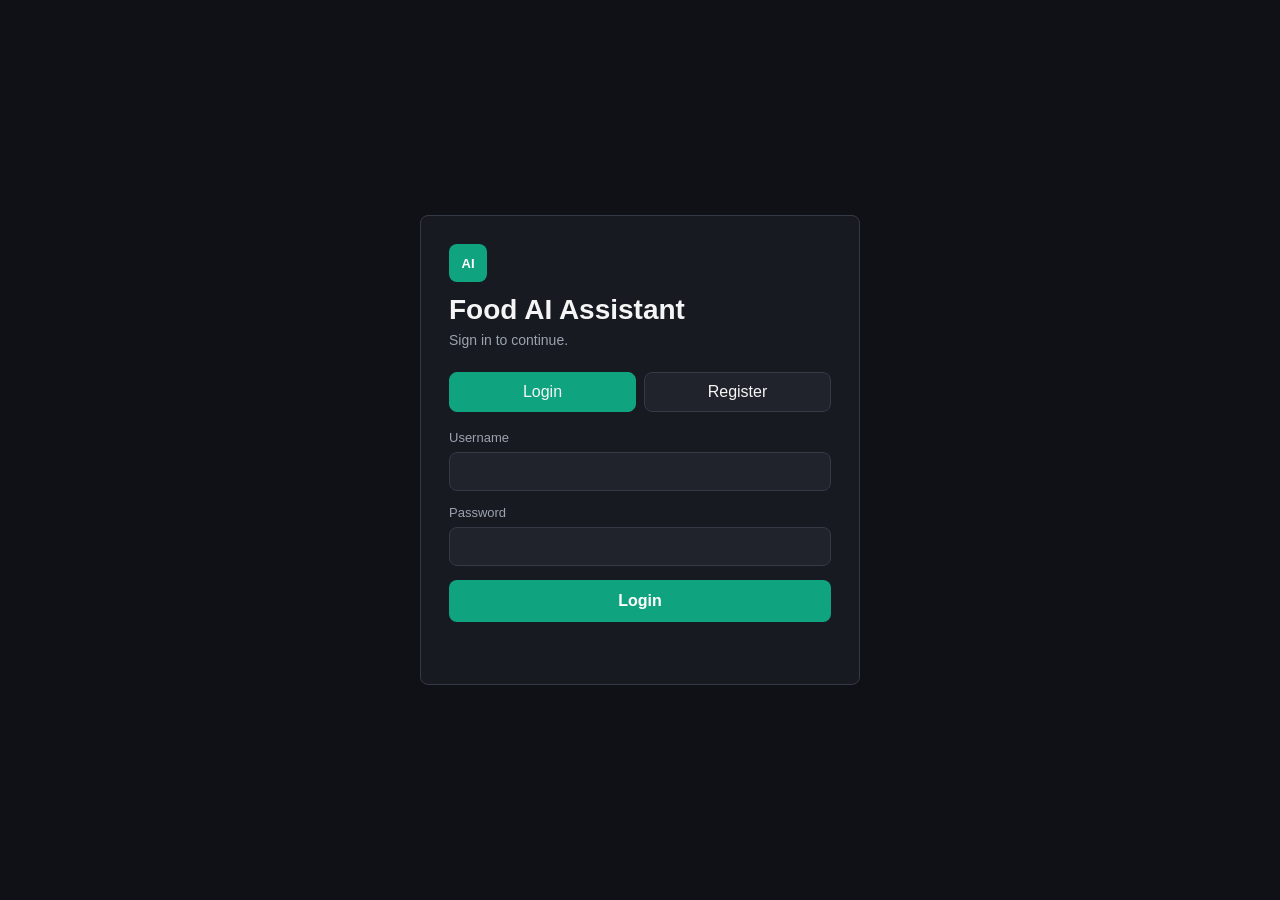
==== coordinator/src/main/resources/static/index.html @ 86141831 "Update" ====
<!DOCTYPE html>
<html lang="en">
<head>
    <meta charset="UTF-8">
    <meta name="viewport" content="width=device-width, initial-scale=1.0">
    <title>Food AI Assistant</title>
    <link rel="stylesheet" href="style.css">
</head>
<body>

<div class="app">
    <section class="auth-view" id="authView">
        <div class="auth-panel">
            <div class="brand-mark">AI</div>
            <h1>Food AI Assistant</h1>
            <p class="muted">Sign in to continue.</p>

            <div class="tabs" role="tablist">
                <button class="tab-button active" id="loginTab" type="button">Login</button>
                <button class="tab-button" id="registerTab" type="button">Register</button>
            </div>

            <form class="auth-form" id="loginForm">
                <label>
                    Username
                    <input id="loginUsername" autocomplete="username" required>
                </label>
                <label>
                    Password
                    <input id="loginPassword" type="password" autocomplete="current-password" required>
                </label>
                <button class="primary-button" type="submit">Login</button>
                <p class="form-message" id="loginMessage"></p>
            </form>

            <form class="auth-form hidden" id="registerForm">
                <label>
                    Username
                    <input id="registerUsername" autocomplete="username" required>
                </label>
                <label>
                    Password
                    <input id="registerPassword" type="password" autocomplete="new-password" required>
                </label>
                <label>
                    What do you like to eat?
                    <textarea id="registerLikes" rows="2" placeholder="Rice, noodles, chicken..." required></textarea>
                </label>
                <label>
                    Allergic to what?
                    <textarea id="registerAllergies" rows="2" placeholder="Peanuts, shrimp, milk..."></textarea>
                </label>
                <label>
                    Diet
                    <select id="registerDiet" required>
                        <option value="">Choose one</option>
                        <option value="none">No specific diet</option>
                        <option value="vegetarian">Vegetarian</option>
                        <option value="vegan">Vegan</option>
                        <option value="halal">Halal</option>
                        <option value="keto">Keto</option>
                        <option value="low-carb">Low carb</option>
                    </select>
                </label>
                <button class="primary-button" type="submit">Create account</button>
                <p class="form-message" id="registerMessage"></p>
            </form>
        </div>
    </section>

    <section class="admin-view hidden" id="adminView">
        <header class="topbar">
            <div>
                <div class="eyebrow">Admin</div>
                <h1>Dashboard</h1>
            </div>
            <button class="secondary-button" id="adminLogoutButton" type="button">Logout</button>
        </header>

        <main class="dashboard">
            <h2>Dashboard</h2>
            <p>Add dishes for the food database.</p>
            <div class="stats-row">
                <div class="stat-card">
                    <span>Registered users</span>
                    <strong id="registeredUserCount">0</strong>
                </div>
                <div class="stat-card">
                    <span>Admin account</span>
                    <strong id="adminUsername">admin</strong>
                </div>
            </div>

            <section class="admin-section">
                <h3>Add New Dish</h3>
                <form class="dish-form" id="dishForm">
                    <label>
                        Dish name
                        <input id="dishName" placeholder="Fried rice" required>
                    </label>
                    <label>
                        Ingredients
                        <textarea id="dishIngredients" rows="3" placeholder="rice, egg, onion, soy sauce" required></textarea>
                    </label>
                    <label>
                        Way to cook it
                        <textarea id="dishCookingMethod" rows="5" placeholder="Describe the cooking steps..." required></textarea>
                    </label>
                    <button class="primary-button" type="submit">Save dish</button>
                    <p class="form-message" id="dishMessage"></p>
                </form>
            </section>

            <section class="admin-section">
                <h3>Saved Dishes</h3>
                <div class="dish-list" id="dishList"></div>
            </section>
        </main>
    </section>

    <section class="chat-view hidden" id="chatView">
        <header class="topbar">
            <div>
                <div class="eyebrow">Food AI Assistant</div>
                <h1 id="userGreeting">Welcome</h1>
            </div>
            <button class="secondary-button" id="userLogoutButton" type="button">Logout</button>
        </header>

        <main class="chat-wrapper">
            <section class="profile-summary" id="profileSummary"></section>

            <section class="chat" id="chat">
                <div class="message assistant-message">
                    <div class="avatar">AI</div>
                    <div class="bubble">
                        Hi! What kind of meal are you looking for today?
                    </div>
                </div>
            </section>
        </main>

        <form class="input-area" id="chatForm">
            <div class="input-box">
                <textarea
                    id="messageInput"
                    rows="1"
                    placeholder="Message Food AI Assistant..."
                ></textarea>

                <button type="submit" id="sendButton" aria-label="Send message">
                    Send
                </button>
            </div>
        </form>
    </section>
</div>

<script src="app.js"></script>
</body>
</html>
---- coordinator/src/main/resources/static/style.css ----
* {
  box-sizing: border-box;
}

:root {
  --bg-main: #0f1117;
  --bg-soft: #171a21;
  --bg-input: #20232c;
  --bg-user: #2f333d;
  --bg-assistant: #181b22;
  --border: #343946;
  --text-main: #f5f5f5;
  --text-muted: #9ca3af;
  --green: #10a37f;
  --green-hover: #0d8f70;
  --danger: #ef4444;
}

body {
  margin: 0;
  background: var(--bg-main);
  color: var(--text-main);
  font-family: Arial, Helvetica, sans-serif;
}

button,
input,
select,
textarea {
  font: inherit;
}

button {
  border: none;
  cursor: pointer;
}

.hidden {
  display: none !important;
}

.app {
  min-height: 100vh;
}

.auth-view {
  min-height: 100vh;
  display: grid;
  place-items: center;
  padding: 24px;
}

.auth-panel {
  width: min(100%, 440px);
  background: var(--bg-soft);
  border: 1px solid var(--border);
  border-radius: 8px;
  padding: 28px;
}

.brand-mark,
.avatar {
  width: 38px;
  height: 38px;
  border-radius: 8px;
  background: var(--green);
  display: flex;
  align-items: center;
  justify-content: center;
  color: white;
  font-size: 13px;
  font-weight: 700;
  flex-shrink: 0;
}

.auth-panel h1,
.topbar h1 {
  margin: 12px 0 6px;
  font-size: 28px;
}

.muted,
.eyebrow {
  margin: 0;
  color: var(--text-muted);
  font-size: 14px;
}

.tabs {
  display: grid;
  grid-template-columns: 1fr 1fr;
  gap: 8px;
  margin: 24px 0 18px;
}

.tab-button,
.secondary-button {
  min-height: 40px;
  border-radius: 8px;
  background: var(--bg-input);
  color: var(--text-main);
  border: 1px solid var(--border);
}

.tab-button.active {
  background: var(--green);
  border-color: var(--green);
}

.auth-form {
  display: grid;
  gap: 14px;
}

label {
  display: grid;
  gap: 7px;
  color: var(--text-muted);
  font-size: 13px;
}

input,
select,
textarea {
  width: 100%;
  border: 1px solid var(--border);
  border-radius: 8px;
  outline: none;
  background: var(--bg-input);
  color: var(--text-main);
  padding: 11px 12px;
}

textarea {
  resize: vertical;
}

.primary-button {
  min-height: 42px;
  border-radius: 8px;
  background: var(--green);
  color: white;
  font-weight: 700;
}

.primary-button:hover {
  background: var(--green-hover);
}

.form-message {
  min-height: 20px;
  margin: 0;
  color: var(--danger);
  font-size: 13px;
}

.form-message.success {
  color: var(--green);
}

.topbar {
  min-height: 76px;
  padding: 16px 24px;
  border-bottom: 1px solid var(--border);
  display: flex;
  align-items: center;
  justify-content: space-between;
  gap: 18px;
}

.topbar h1 {
  margin: 2px 0 0;
  font-size: 22px;
}

.dashboard {
  width: min(100%, 960px);
  margin: 0 auto;
  padding: 28px 18px;
}

.dashboard h2 {
  margin: 0 0 8px;
}

.stats-row {
  display: grid;
  grid-template-columns: repeat(2, minmax(0, 1fr));
  gap: 14px;
  margin-top: 20px;
}

.stat-card,
.profile-summary {
  background: var(--bg-soft);
  border: 1px solid var(--border);
  border-radius: 8px;
  padding: 16px;
}

.stat-card span,
.profile-summary span {
  display: block;
  color: var(--text-muted);
  font-size: 13px;
}

.stat-card strong {
  display: block;
  margin-top: 8px;
  font-size: 24px;
}

.admin-section {
  margin-top: 24px;
  background: var(--bg-soft);
  border: 1px solid var(--border);
  border-radius: 8px;
  padding: 18px;
}

.admin-section h3 {
  margin: 0 0 16px;
  font-size: 18px;
}

.dish-form {
  display: grid;
  gap: 14px;
}

.dish-list {
  display: grid;
  gap: 12px;
}

.dish-item {
  background: var(--bg-input);
  border: 1px solid var(--border);
  border-radius: 8px;
  padding: 14px;
}

.dish-item h4 {
  margin: 0 0 8px;
  font-size: 16px;
}

.dish-item p {
  margin: 6px 0 0;
  color: #d5d7dc;
  font-size: 14px;
  line-height: 1.5;
}

.chat-view {
  min-height: 100vh;
  padding-bottom: 98px;
}

.chat-wrapper {
  width: 100%;
  max-width: 860px;
  margin: 0 auto;
  padding: 24px 18px 44px;
}

.profile-summary {
  display: grid;
  grid-template-columns: repeat(3, minmax(0, 1fr));
  gap: 12px;
  margin-bottom: 24px;
}

.profile-summary strong {
  display: block;
  margin-top: 5px;
  font-size: 14px;
}

.chat {
  width: 100%;
}

.message {
  display: flex;
  align-items: flex-start;
  gap: 14px;
  margin-bottom: 24px;
}

.user-message {
  flex-direction: row-reverse;
}

.user-message .avatar {
  background: var(--danger);
}

.bubble {
  max-width: 720px;
  padding: 14px 17px;
  border-radius: 18px;
  font-size: 15px;
  line-height: 1.55;
  white-space: pre-wrap;
}

.assistant-message .bubble {
  background: var(--bg-assistant);
  border-top-left-radius: 6px;
}

.user-message .bubble {
  background: var(--bg-user);
  border-top-right-radius: 6px;
}

.input-area {
  position: fixed;
  left: 0;
  right: 0;
  bottom: 0;
  padding: 18px;
  background: linear-gradient(to top, var(--bg-main) 70%, rgba(15, 17, 23, 0));
}

.input-box {
  max-width: 860px;
  margin: 0 auto;
  display: flex;
  align-items: flex-end;
  gap: 10px;
  background: var(--bg-input);
  border: 1px solid var(--border);
  border-radius: 14px;
  padding: 10px;
  box-shadow: 0 8px 32px rgba(0, 0, 0, 0.35);
}

.input-box textarea {
  flex: 1;
  border: none;
  background: transparent;
  max-height: 160px;
}

#sendButton {
  min-width: 64px;
  min-height: 38px;
  border-radius: 8px;
  background: var(--green);
  color: white;
  font-weight: 700;
}

#sendButton:disabled {
  background: #555;
  cursor: not-allowed;
}

.typing {
  color: var(--text-muted);
}

.result-card {
  margin-top: 12px;
  padding: 14px;
  background: #20242d;
  border: 1px solid #333946;
  border-radius: 8px;
}

.result-title {
  font-size: 16px;
  font-weight: 700;
  margin-bottom: 6px;
}

.result-info {
  color: #c4c4c4;
  font-size: 14px;
  margin-bottom: 4px;
}

.match-pill {
  display: inline-block;
  margin-top: 8px;
  padding: 4px 9px;
  background: var(--green);
  border-radius: 999px;
  font-size: 12px;
  color: white;
}

@media (max-width: 700px) {
  .topbar {
    align-items: flex-start;
    flex-direction: column;
  }

  .stats-row,
  .profile-summary {
    grid-template-columns: 1fr;
  }

  .chat-wrapper {
    padding-left: 12px;
    padding-right: 12px;
  }

  .bubble {
    max-width: 100%;
  }
}
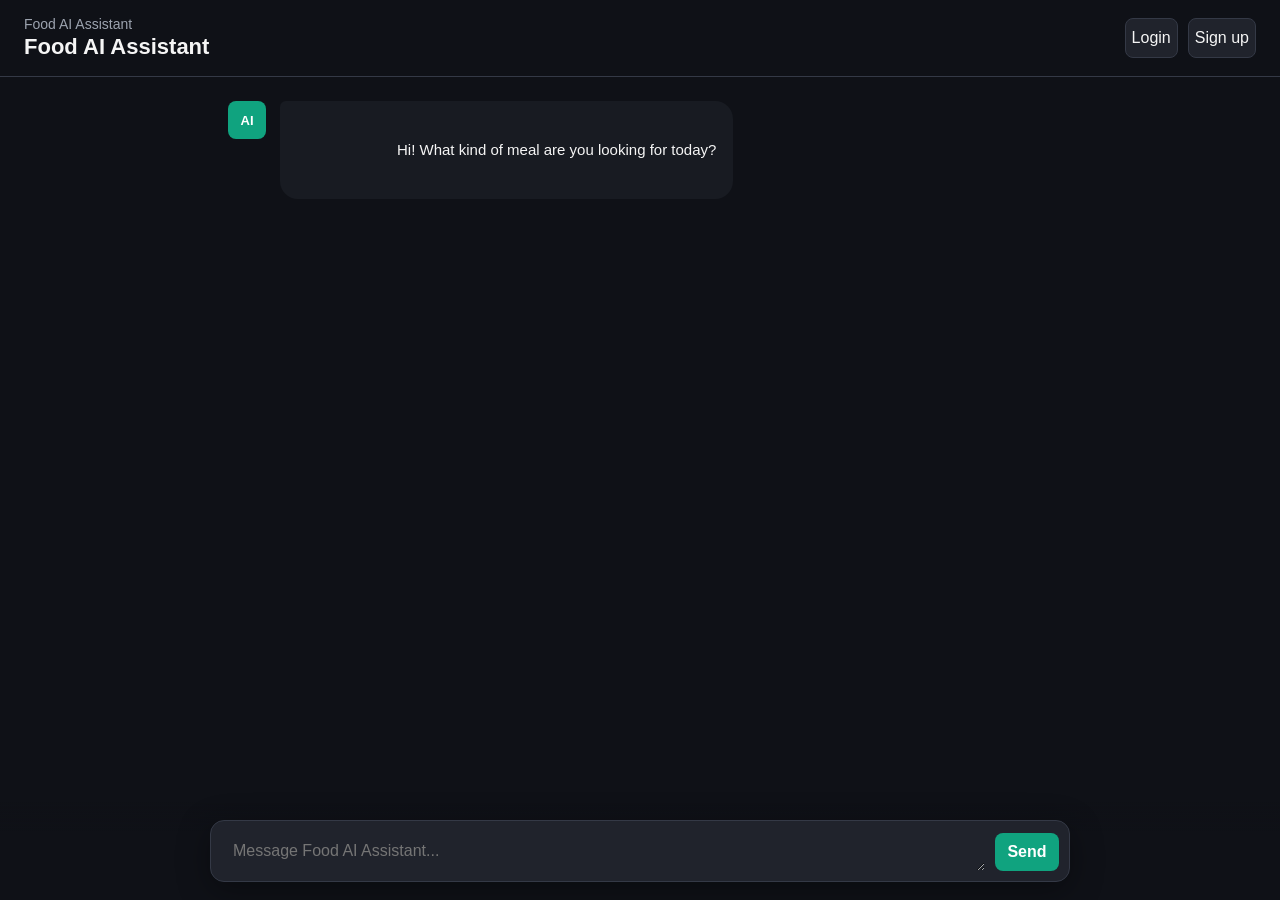
==== commit 7aa4912c: "Update website" ====
--- a/coordinator/src/main/resources/static/index.html
+++ b/coordinator/src/main/resources/static/index.html
@@ -13,7 +13,8 @@
         <div class="auth-panel">
             <div class="brand-mark">AI</div>
             <h1>Food AI Assistant</h1>
-            <p class="muted">Sign in to continue.</p>
+            <p class="muted">Sign in or create an account to save food preferences.</p>
+            <button class="secondary-button full-width-button" id="backToChatButton" type="button">Back to chat</button>
 
             <div class="tabs" role="tablist">
                 <button class="tab-button active" id="loginTab" type="button">Login</button>
@@ -74,7 +75,10 @@
                 <div class="eyebrow">Admin</div>
                 <h1>Dashboard</h1>
             </div>
-            <button class="secondary-button" id="adminLogoutButton" type="button">Logout</button>
+            <div class="topbar-actions">
+                <button class="secondary-button" id="adminChatButton" type="button">Chat</button>
+                <button class="secondary-button" id="adminLogoutButton" type="button">Logout</button>
+            </div>
         </header>
 
         <main class="dashboard">
@@ -124,12 +128,15 @@
                 <div class="eyebrow">Food AI Assistant</div>
                 <h1 id="userGreeting">Welcome</h1>
             </div>
-            <button class="secondary-button" id="userLogoutButton" type="button">Logout</button>
+            <div class="topbar-actions">
+                <button class="secondary-button hidden" id="chatDashboardButton" type="button">Dashboard</button>
+                <button class="secondary-button" id="chatLoginButton" type="button">Login</button>
+                <button class="secondary-button" id="chatSignupButton" type="button">Sign up</button>
+                <button class="secondary-button" id="userLogoutButton" type="button">Logout</button>
+            </div>
         </header>
 
         <main class="chat-wrapper">
-            <section class="profile-summary" id="profileSummary"></section>
-
             <section class="chat" id="chat">
                 <div class="message assistant-message">
                     <div class="avatar">AI</div>
--- a/coordinator/src/main/resources/static/style.css
+++ b/coordinator/src/main/resources/static/style.css
@@ -107,6 +107,11 @@
   border-color: var(--green);
 }
 
+.full-width-button {
+  width: 100%;
+  margin-top: 18px;
+}
+
 .auth-form {
   display: grid;
   gap: 14px;
@@ -173,6 +178,14 @@
   font-size: 22px;
 }
 
+.topbar-actions {
+  display: flex;
+  gap: 10px;
+  align-items: center;
+  flex-wrap: wrap;
+  justify-content: flex-end;
+}
+
 .dashboard {
   width: min(100%, 960px);
   margin: 0 auto;
@@ -190,16 +203,14 @@
   margin-top: 20px;
 }
 
-.stat-card,
-.profile-summary {
+.stat-card {
   background: var(--bg-soft);
   border: 1px solid var(--border);
   border-radius: 8px;
   padding: 16px;
 }
 
-.stat-card span,
-.profile-summary span {
+.stat-card span {
   display: block;
   color: var(--text-muted);
   font-size: 13px;
@@ -263,19 +274,6 @@
   max-width: 860px;
   margin: 0 auto;
   padding: 24px 18px 44px;
-}
-
-.profile-summary {
-  display: grid;
-  grid-template-columns: repeat(3, minmax(0, 1fr));
-  gap: 12px;
-  margin-bottom: 24px;
-}
-
-.profile-summary strong {
-  display: block;
-  margin-top: 5px;
-  font-size: 14px;
 }
 
 .chat {
@@ -399,8 +397,7 @@
     flex-direction: column;
   }
 
-  .stats-row,
-  .profile-summary {
+  .stats-row {
     grid-template-columns: 1fr;
   }
 
